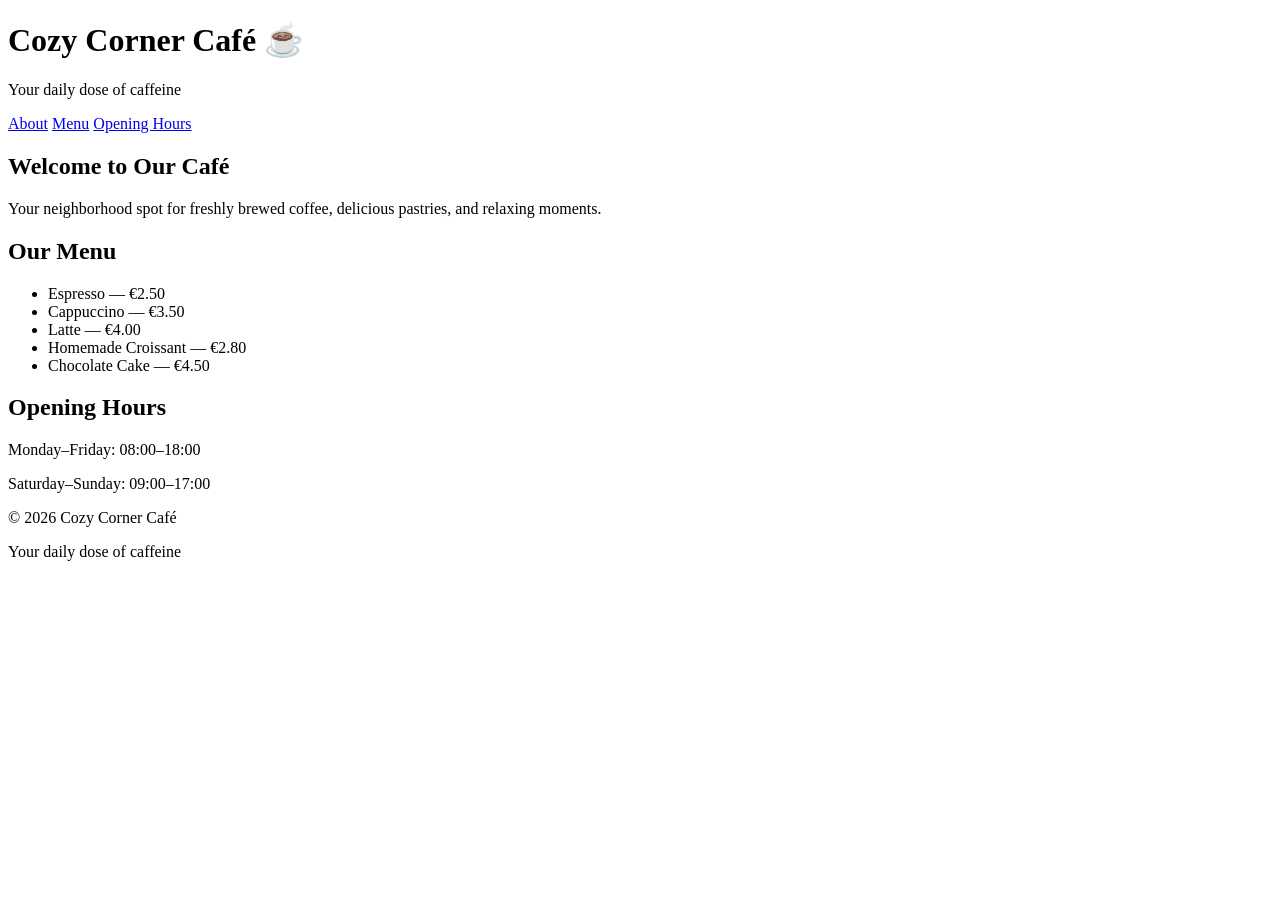
==== cafe-intermediate/index.html @ ae7e9d5e "feat: slogan variant B" ====
<!DOCTYPE html>
<html lang="en">
<head>
  <meta charset="UTF-8">
  <meta name="viewport" content="width=device-width, initial-scale=1.0">
  <title>Cozy Corner Café</title>
  <link rel="stylesheet" href="styles.css">
</head>
<body>
  <header>
    <h1>Cozy Corner Café ☕</h1>
    <p>Your daily dose of caffeine</p>
  </header>

  <nav aria-label="Main navigation">
    <a href="#about">About</a>
    <a href="#menu">Menu</a>
    <a href="#hours">Opening Hours</a>
  </nav>

  <main>
    <section id="about">
      <h2>Welcome to Our Café</h2>
      <p>
        Your neighborhood spot for freshly brewed coffee,
        delicious pastries, and relaxing moments.
      </p>
    </section>

    <section id="menu">
      <h2>Our Menu</h2>
      <ul>
        <li>Espresso — €2.50</li>
        <li>Cappuccino — €3.50</li>
        <li>Latte — €4.00</li>
        <li>Homemade Croissant — €2.80</li>
        <li>Chocolate Cake — €4.50</li>
      </ul>
    </section>

    <section id="hours">
      <h2>Opening Hours</h2>
      <p>Monday–Friday: 08:00–18:00</p>
      <p>Saturday–Sunday: 09:00–17:00</p>
    </section>
  </main>

  <footer>
    <p>&copy; 2026 Cozy Corner Café</p>
  </footer>
  <p>Your daily dose of caffeine</p>
</body>
</html>
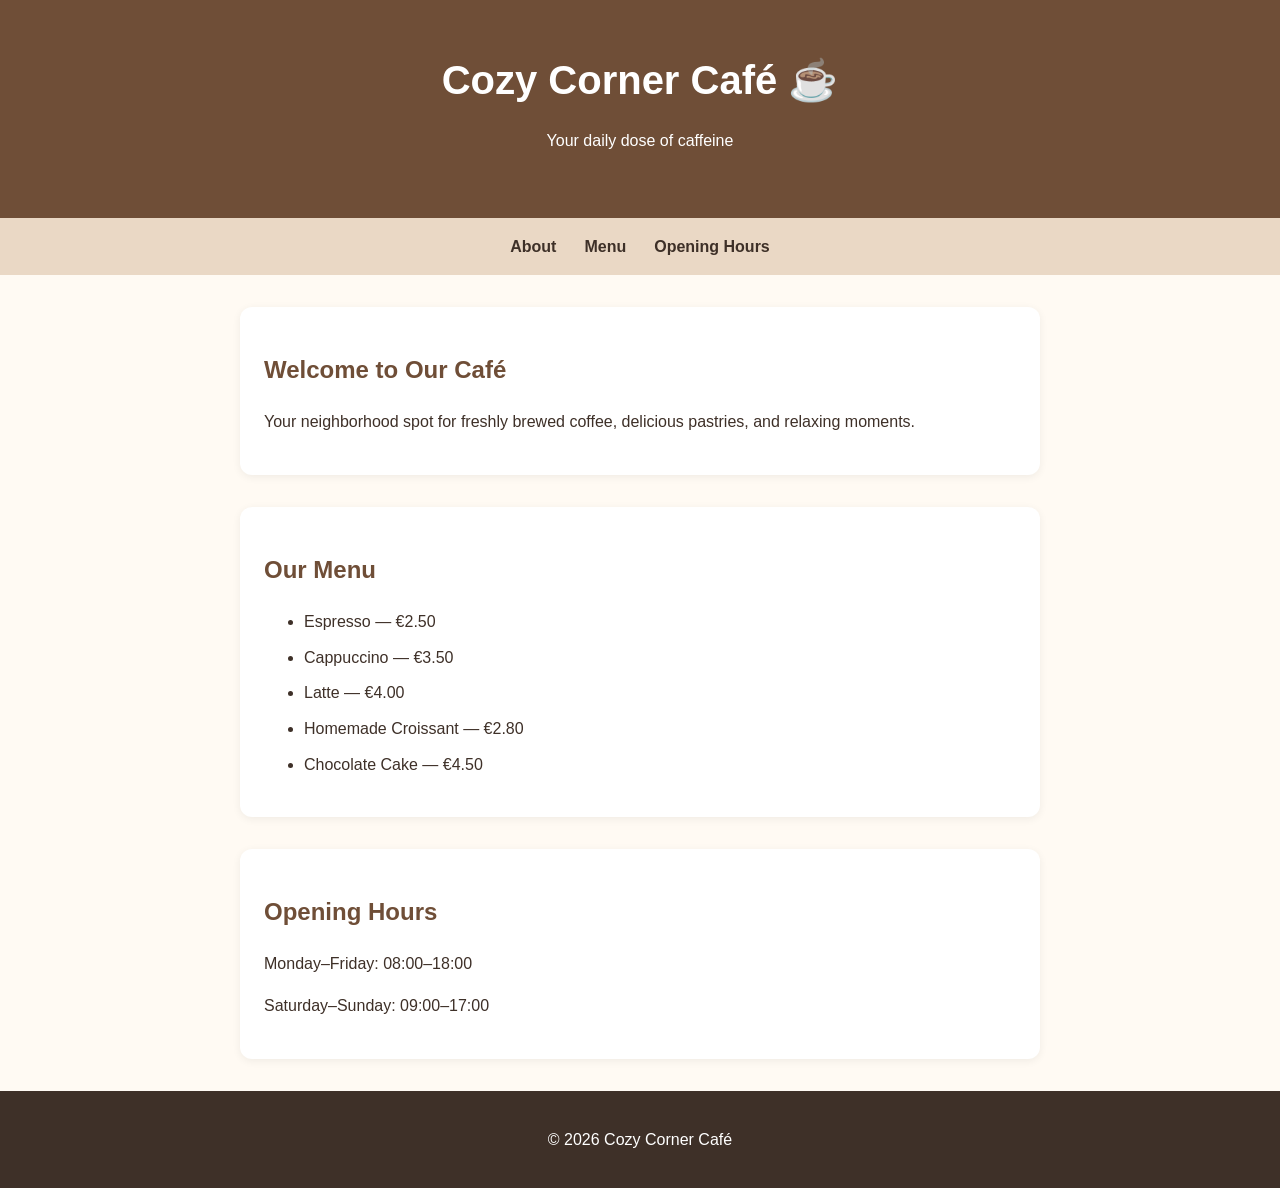
==== commit df124022: "fix: restore parent project structure" ====
--- a/cafe-intermediate/index.html
+++ b/cafe-intermediate/index.html
@@ -48,6 +48,6 @@
   <footer>
     <p>&copy; 2026 Cozy Corner Café</p>
   </footer>
-  <p>Your daily dose of caffeine</p>
 </body>
 </html>
+
--- a/cafe-intermediate/styles.css
+++ b/cafe-intermediate/styles.css
@@ -0,0 +1,81 @@
+* {
+  box-sizing: border-box;
+}
+
+body {
+  margin: 0;
+  font-family: Arial, sans-serif;
+  line-height: 1.6;
+  color: #3e3028;
+  background: #fffaf3;
+}
+
+header {
+  padding: 48px 20px;
+  text-align: center;
+  color: #ffffff;
+  background: #6f4e37;
+}
+
+header h1 {
+  margin: 0;
+  font-size: 2.5rem;
+}
+
+nav {
+  display: flex;
+  justify-content: center;
+  gap: 28px;
+  padding: 16px;
+  background: #ead8c5;
+}
+
+nav a {
+  color: #3e3028;
+  font-weight: bold;
+  text-decoration: none;
+}
+
+nav a:hover {
+  color: #8b4513;
+  text-decoration: underline;
+}
+
+main {
+  width: min(800px, 90%);
+  margin: 32px auto;
+}
+
+section {
+  margin-bottom: 32px;
+  padding: 24px;
+  background: #ffffff;
+  border-radius: 12px;
+  box-shadow: 0 2px 8px #00000010;
+}
+
+h2 {
+  color: #6f4e37;
+}
+
+li {
+  margin-bottom: 10px;
+}
+
+footer {
+  padding: 20px;
+  text-align: center;
+  color: #ffffff;
+  background: #3e3028;
+}
+
+@media (max-width: 480px) {
+  nav {
+    flex-wrap: wrap;
+    gap: 16px;
+  }
+
+  header h1 {
+    font-size: 2rem;
+  }
+}
